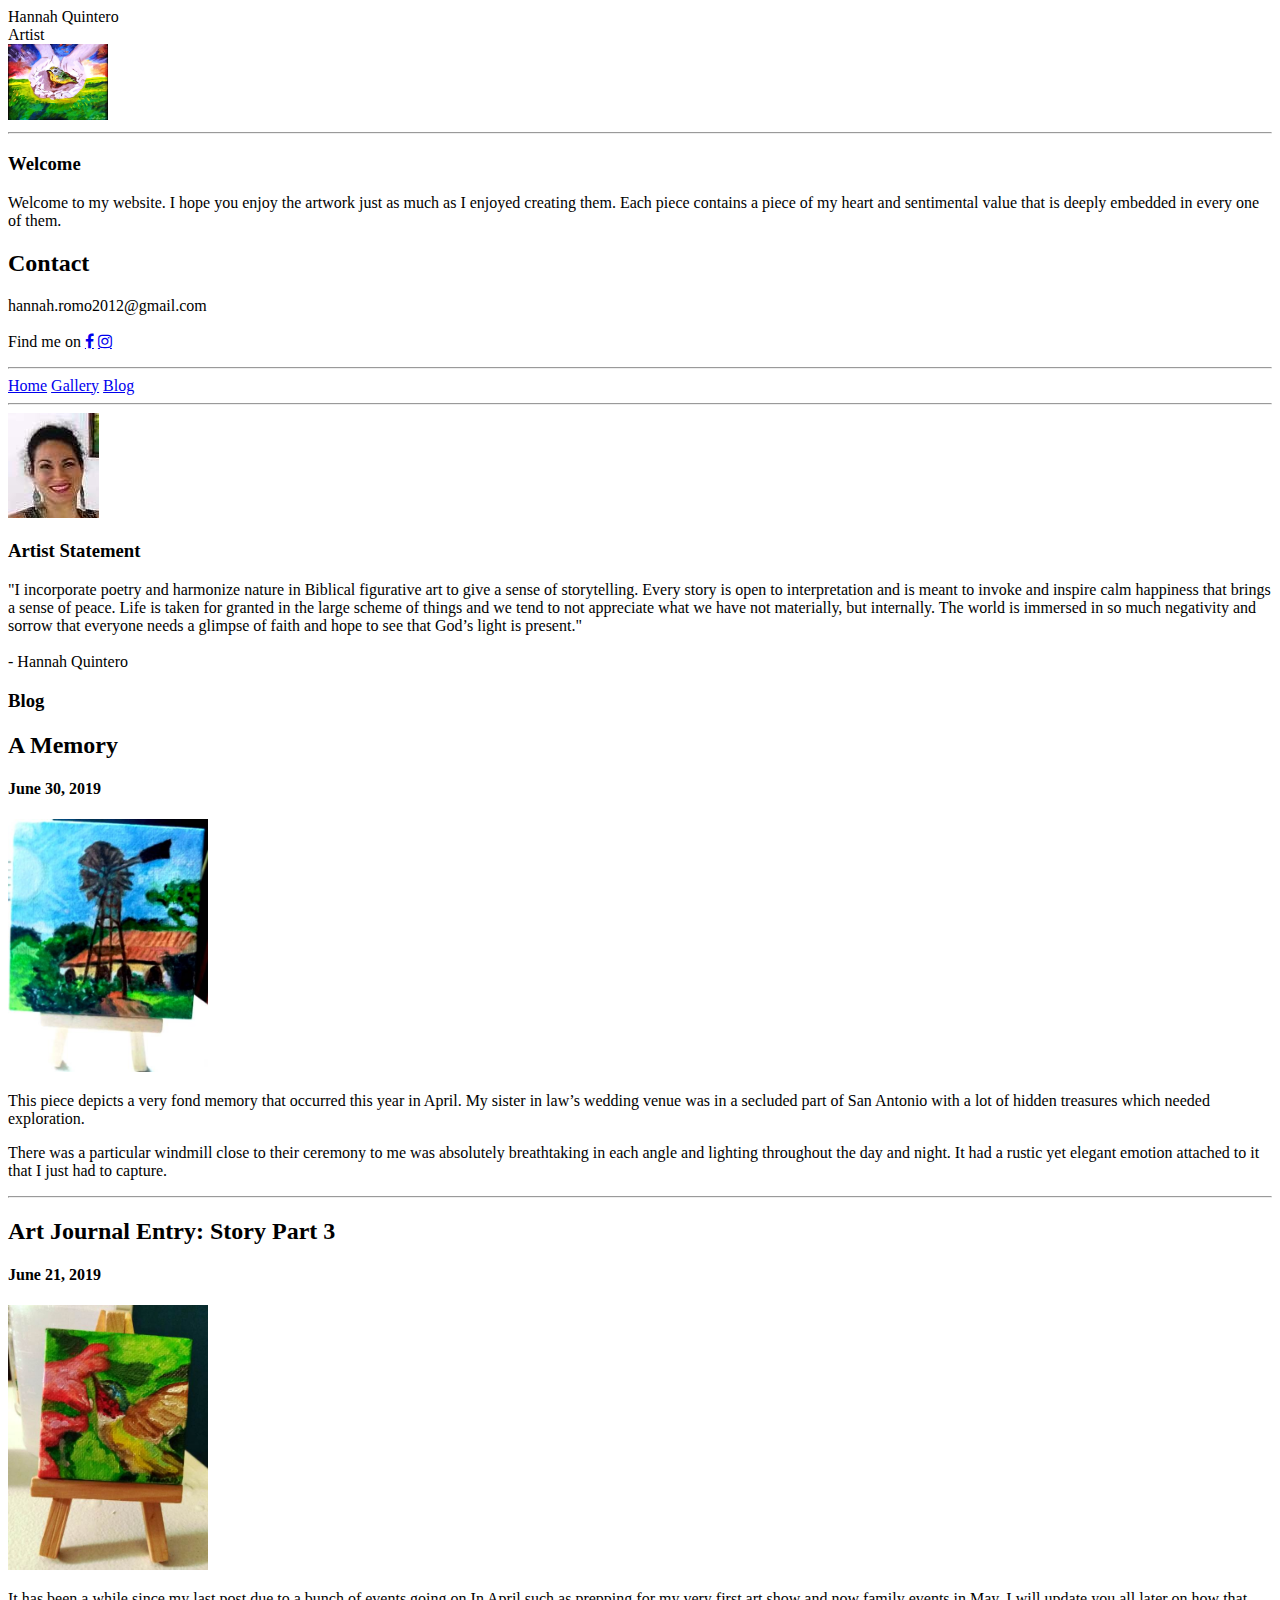
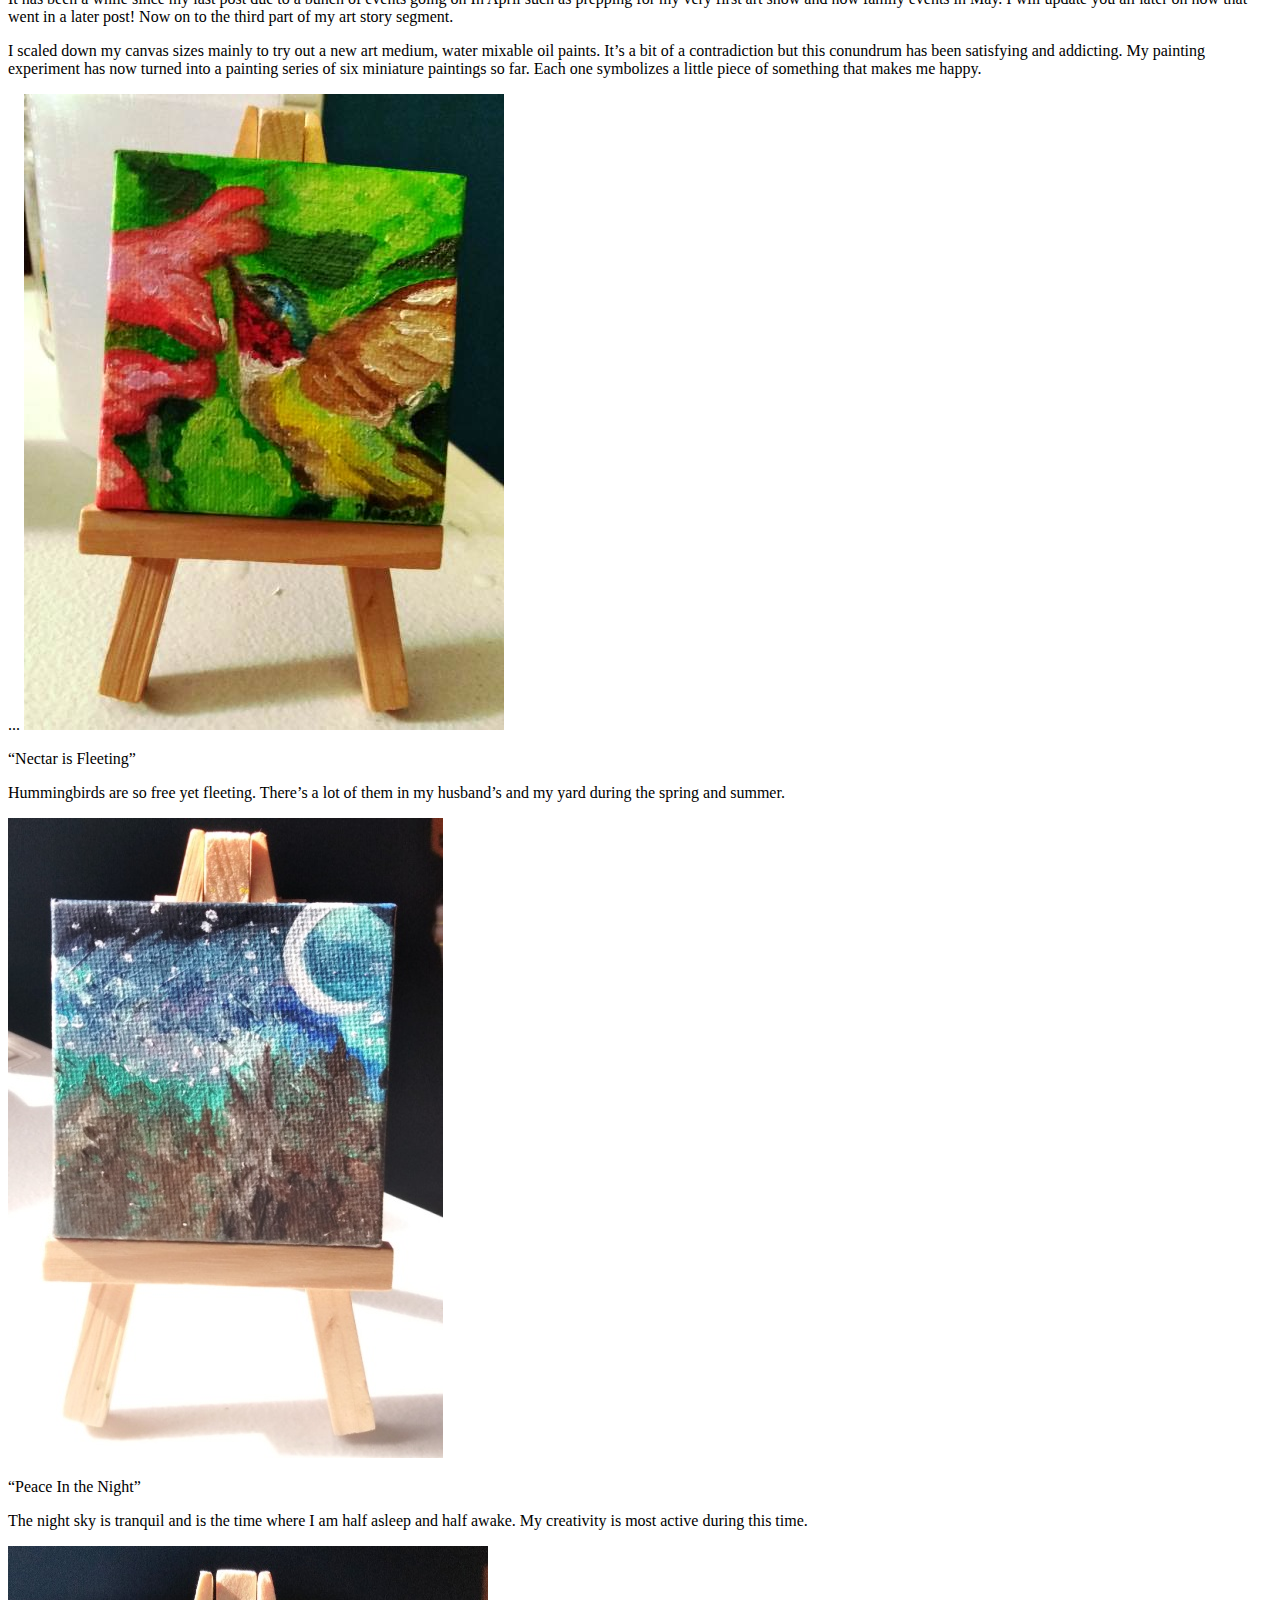
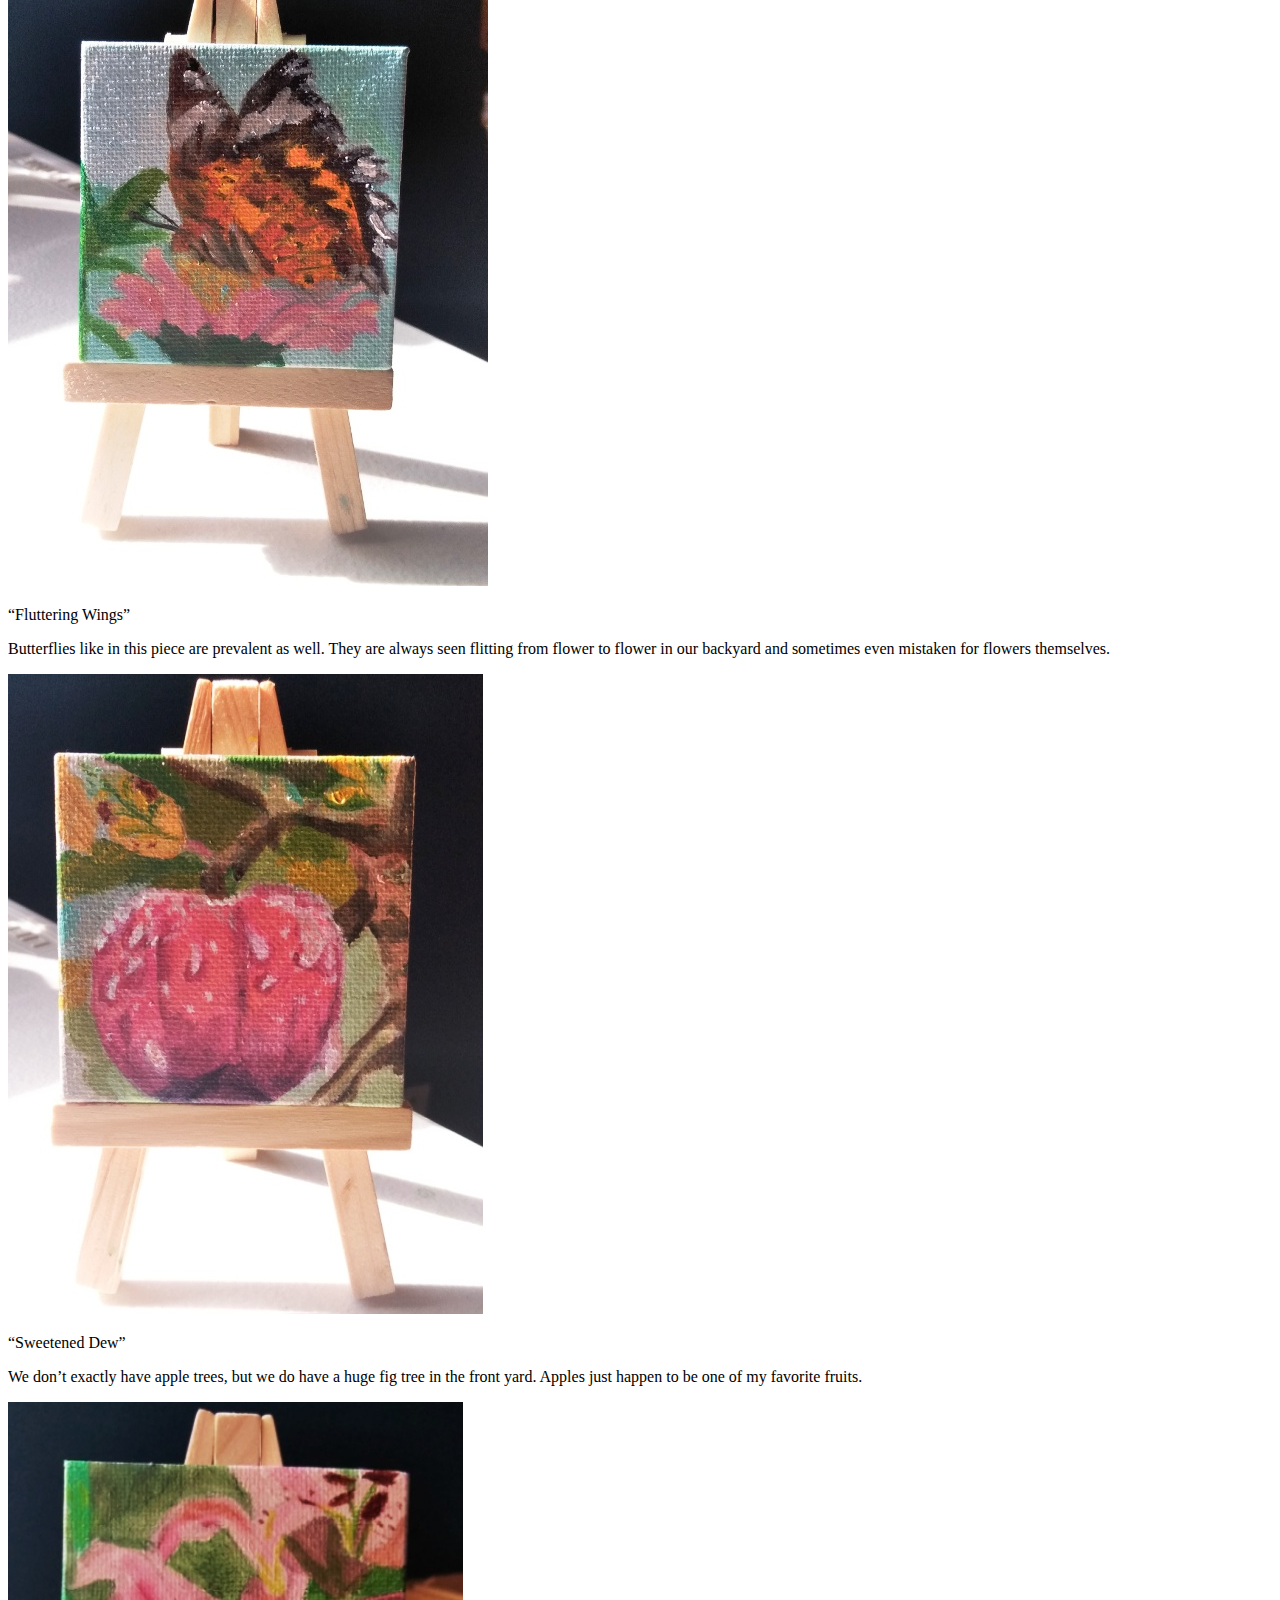
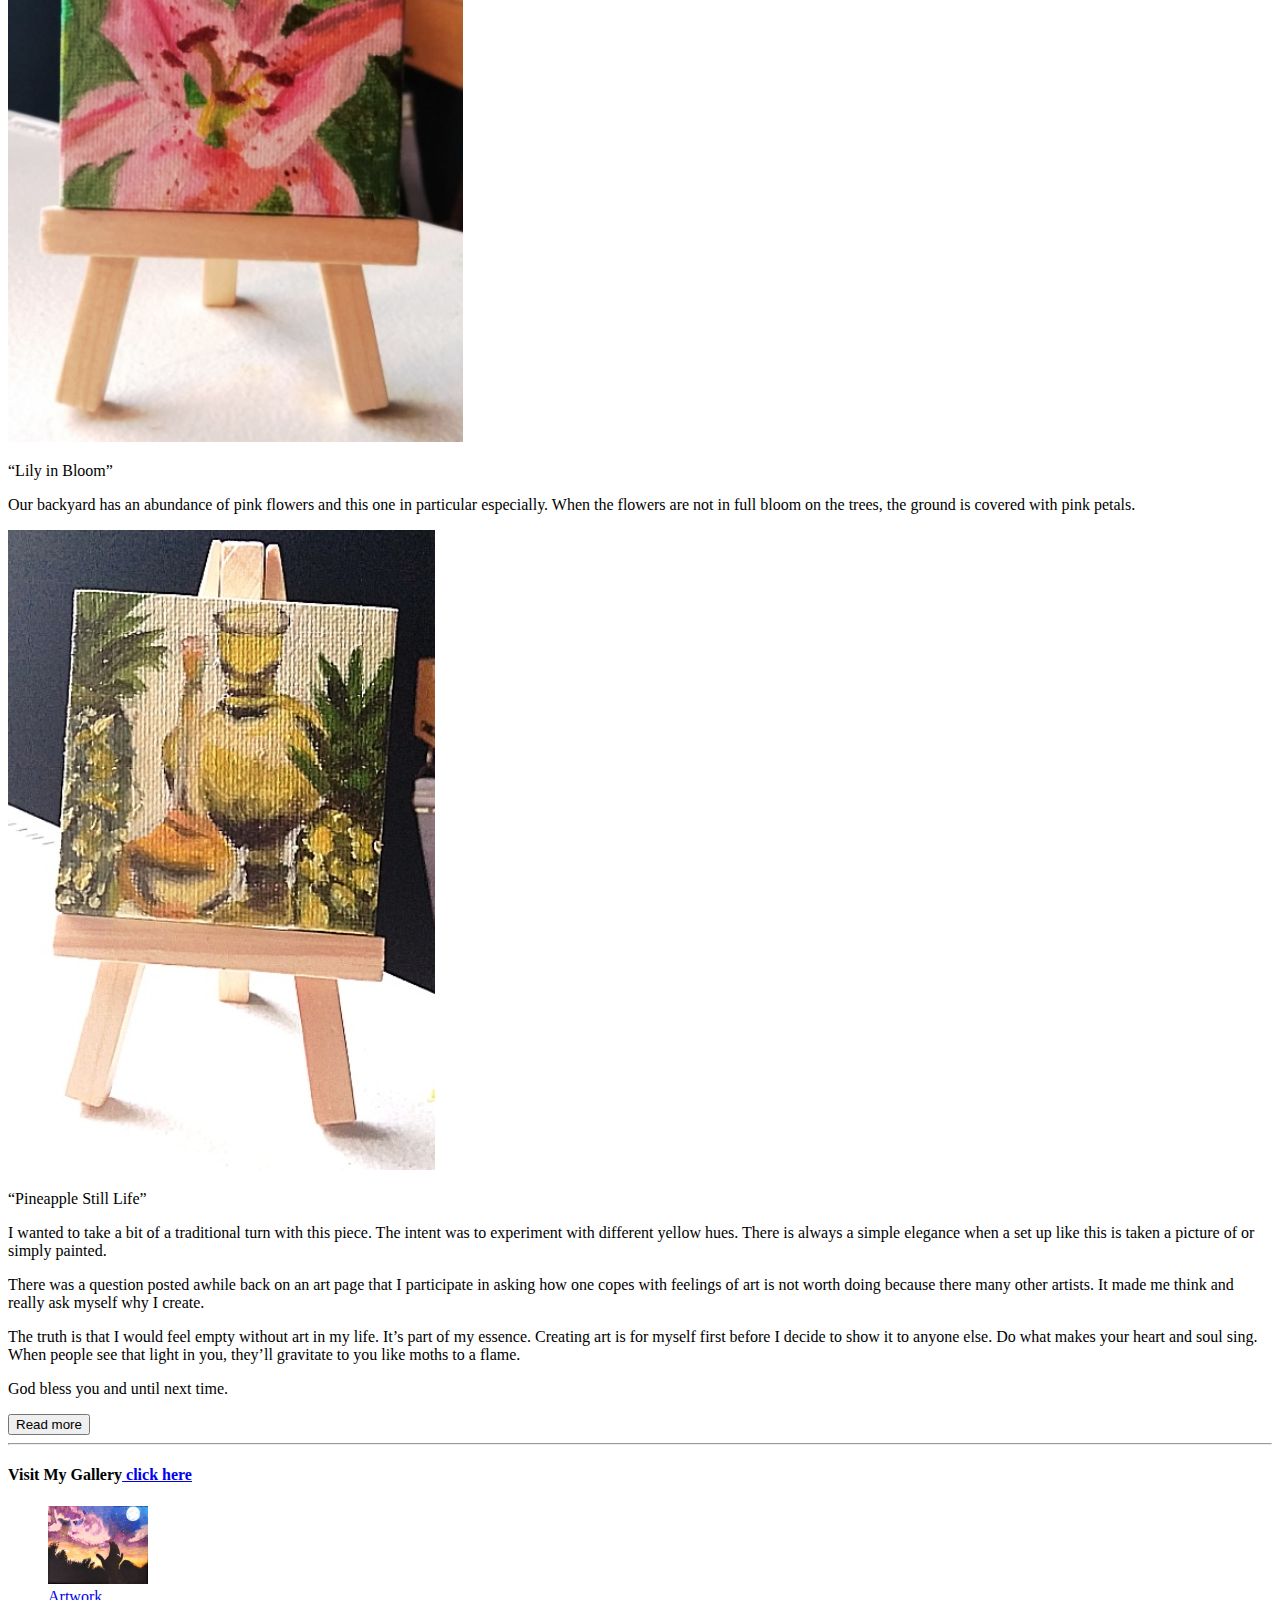
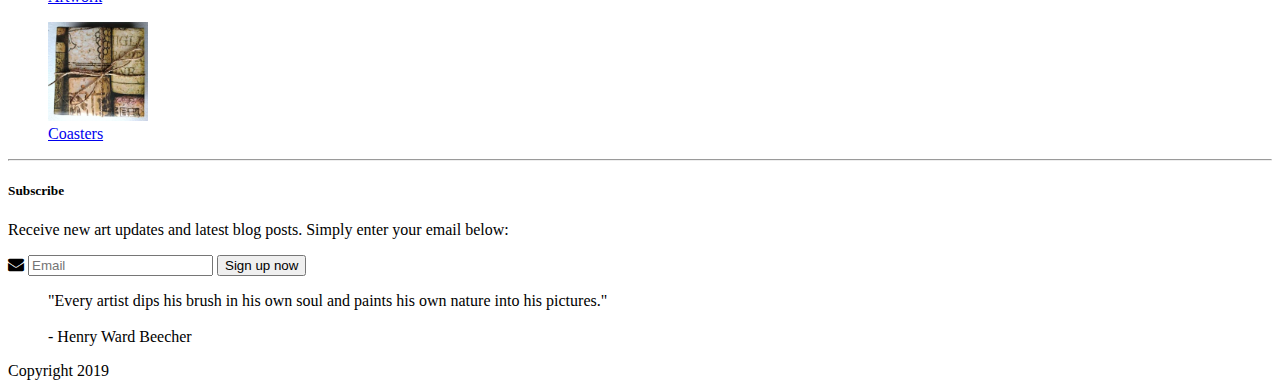
==== blog.html @ 10ae80a7 "initial upload" ====
<!DOCTYPE html>
<html>
    <head>
      	<title>Hannah Quintero Art</title>
      	<link rel="stylesheet" href="index.css">
        <link rel="stylesheet" href="https://cdnjs.cloudflare.com/ajax/libs/font-awesome/4.7.0/css/font-awesome.min.css">

    </head>
    
    
    	<body>
    <div>
    		<header>Hannah Quintero<br>Artist<br><img src="images/hands.jpg" alt="hands" width="100"></header>
    </div>	

<hr> 
<div class="welcome">
  <h3>Welcome</h3>

  <p>Welcome to my website. I hope you enjoy the artwork just as much as I enjoyed creating them. Each piece contains a piece of my heart and sentimental value that is deeply embedded in every one of them.</p>

</div>

	<div class="contact">
     	
    <h2>Contact</h2>
      <p>hannah.romo2012@gmail.com<br><br>Find me on
				<a href="https://www.facebook.com/HannahQuinteroArt" target="_blank" class="fa fa-facebook"></a>  

				<a href="https://www.instagram.com/hannahquinteroart" target="_blank" class="fa fa-instagram"></a>
      </p>  
  </div>
<hr>

<div class="bg">       
    
    <!---remember to change the "active" link for each page -->
<div class="nav">        
        <a href="index.html">Home</a>
        <a href="gallery.html">Gallery</a>
		<a class="active" href="#Blog">Blog</a>
          
</div>

</div>

<hr>

<div class="aboutblog"> 
<img src="images/profilepic.jpg">

<h3>Artist Statement</h3>
<p>"I incorporate poetry and harmonize nature in Biblical figurative art to give a sense of storytelling. Every story is open to interpretation and is meant to invoke and inspire calm happiness that brings a sense of peace. Life is taken for granted in the large scheme of things and we tend to not appreciate what we have not materially, but internally. The world is immersed in so much negativity and sorrow that everyone needs a glimpse of faith and hope to see that God’s light is present." <br><br> - Hannah Quintero</p>
</div>


	<div class="blog">
        <h3 id="blog">Blog</h3>
        <h2 id="amemory">A Memory</h2>
        <h4>June 30, 2019</h4>

        <img src="images/lovewaitspastthewindmill.jpg" width="200">

        <p>This piece depicts a very fond memory that occurred this year in April. My sister in law’s wedding venue was in a secluded part of San Antonio with a lot of hidden treasures which needed exploration.</p>
        <p>There was a particular windmill close to their ceremony to me was absolutely breathtaking in each angle and lighting throughout the day and night. It had a rustic yet elegant emotion attached to it that I just had to capture.</p>
	
<hr>
        
        <h2 id="storypart3">Art Journal Entry: Story Part 3</h2>
        <h4>June 21, 2019</h4>

        <img src="images/nectarisfleeting.jpg" alt="Nectar is Fleeting" width="200">


        <p>It has been a while since my last post due to a bunch of events going on In April such as prepping for my very first art show and now family events in May. I will update you all later on how that went in a later post! Now on to the third part of my art story segment.
        <p>I scaled down my canvas sizes mainly to try out a new art medium, water mixable oil paints. It’s a bit of a contradiction but this conundrum has been satisfying and addicting. My painting experiment has now turned into a painting series of six miniature paintings so far. Each one symbolizes a little piece of something that makes me happy.</p><span id="dots">...</span><span id="more">

        <img src="images/nectarisfleeting.jpg" alt="Nectar is Fleeting">


        <p>“Nectar is Fleeting”</p>
        <p>Hummingbirds are so free yet fleeting. There’s a lot of them in my husband’s and my yard during the spring and summer.</p>

        <img src="images/peaceinthenight.jpg" alt="Peace in the Night">

        <p>“Peace In the Night”</p>
        <p>The night sky is tranquil and is the time where I am half asleep and half awake. My creativity is most active during this time.</p>

        <img src="images/flutteringwings.jpg" alt="Fluttering Wings">

        <p>“Fluttering Wings”</p>
        <p>Butterflies like in this piece are prevalent as well. They are always seen flitting from flower to flower in our backyard and sometimes even mistaken for flowers themselves.</p>

        <img src="images/sweeteneddew.jpg" alt="Sweetened Dew">

        <p>“Sweetened Dew”</p>
        <p>We don’t exactly have apple trees, but we do have a huge fig tree in the front yard. Apples just happen to be one of my favorite fruits.</p>

        <img src="images/lilyinbloom.jpg" alt="Lily in Bloom">

        <p>“Lily in Bloom”</p>
        <p>Our backyard has an abundance of pink flowers and this one in particular especially. When the flowers are not in full bloom on the trees, the ground is covered with pink petals.</p>

        <img src="images/pineapplestilllife.jpg" alt="Pine Apple Still Life">

        <p>“Pineapple Still Life”</p>
        <p>I wanted to take a bit of a traditional turn with this piece. The intent was to experiment with different yellow hues. There is always a simple elegance when a set up like this is taken a picture of or simply painted.</p>

        <p>There was a question posted awhile back on an art page that I participate in asking how one copes with feelings of art is not worth doing because there many other artists. It made me think and really ask myself why I create.</p>

        <p>The truth is that I would feel empty without art in my life. It’s part of my essence. Creating art is for myself first before I decide to show it to anyone else. Do what makes your heart and soul sing. When people see that light in you, they’ll gravitate to you like moths to a flame.</p>

        <p>God bless you and until next time.</p></span>

        <button onclick="myFunction()" id="myBtn">Read more</button>

<script>function myFunction() {
  var dots = document.getElementById("dots");
  var moreText = document.getElementById("more");
  var btnText = document.getElementById("myBtn");

  if (dots.style.display === "none") {
    dots.style.display = "inline";
    btnText.innerHTML = "Read more"; 
    moreText.style.display = "none";
  } else {
    dots.style.display = "none";
    btnText.innerHTML = "Read less"; 
    moreText.style.display = "inline";
  }
}	
</script>

	</div>

<hr>

<div id="gallery_blog">

	<h4>Visit My Gallery<a href="gallery.html#gallery"> click here</a></h4>

<figure>
<a href="gallery.html#artwork"><img src="images/reaching.jpg" width="100" alt="artwork" title="Artwork"><figcaption>Artwork</figcaption></a>
</figure>

<figure>
<a href="gallery.html#coasters"><img src="images/coaster3.jpg" width="100" alt="coasters" title="Coasters"><figcaption>Coasters</figcaption>
</figure></a>

</div>

<hr>

<div class="simple-subscription-form">
  <form>
    <h5>Subscribe</h5>
    <p>Receive new art updates and latest blog posts. Simply enter your email below:</p>
    <div class="input-group">
      <span class="input-group-label">
        <i class="fa fa-envelope"></i>
      </span>
      <input class="input-group-field" type="email" placeholder="Email" required>
      <button class="button">Sign up now</button>
  </form>
</div>

<div>
        <blockquote>

        	"Every artist dips his brush in his own soul and paints his own nature into his pictures." <br><br>

		- Henry Ward Beecher</blockquote>


<footer>Copyright 2019</footer>

</div>
	</body>

</html>
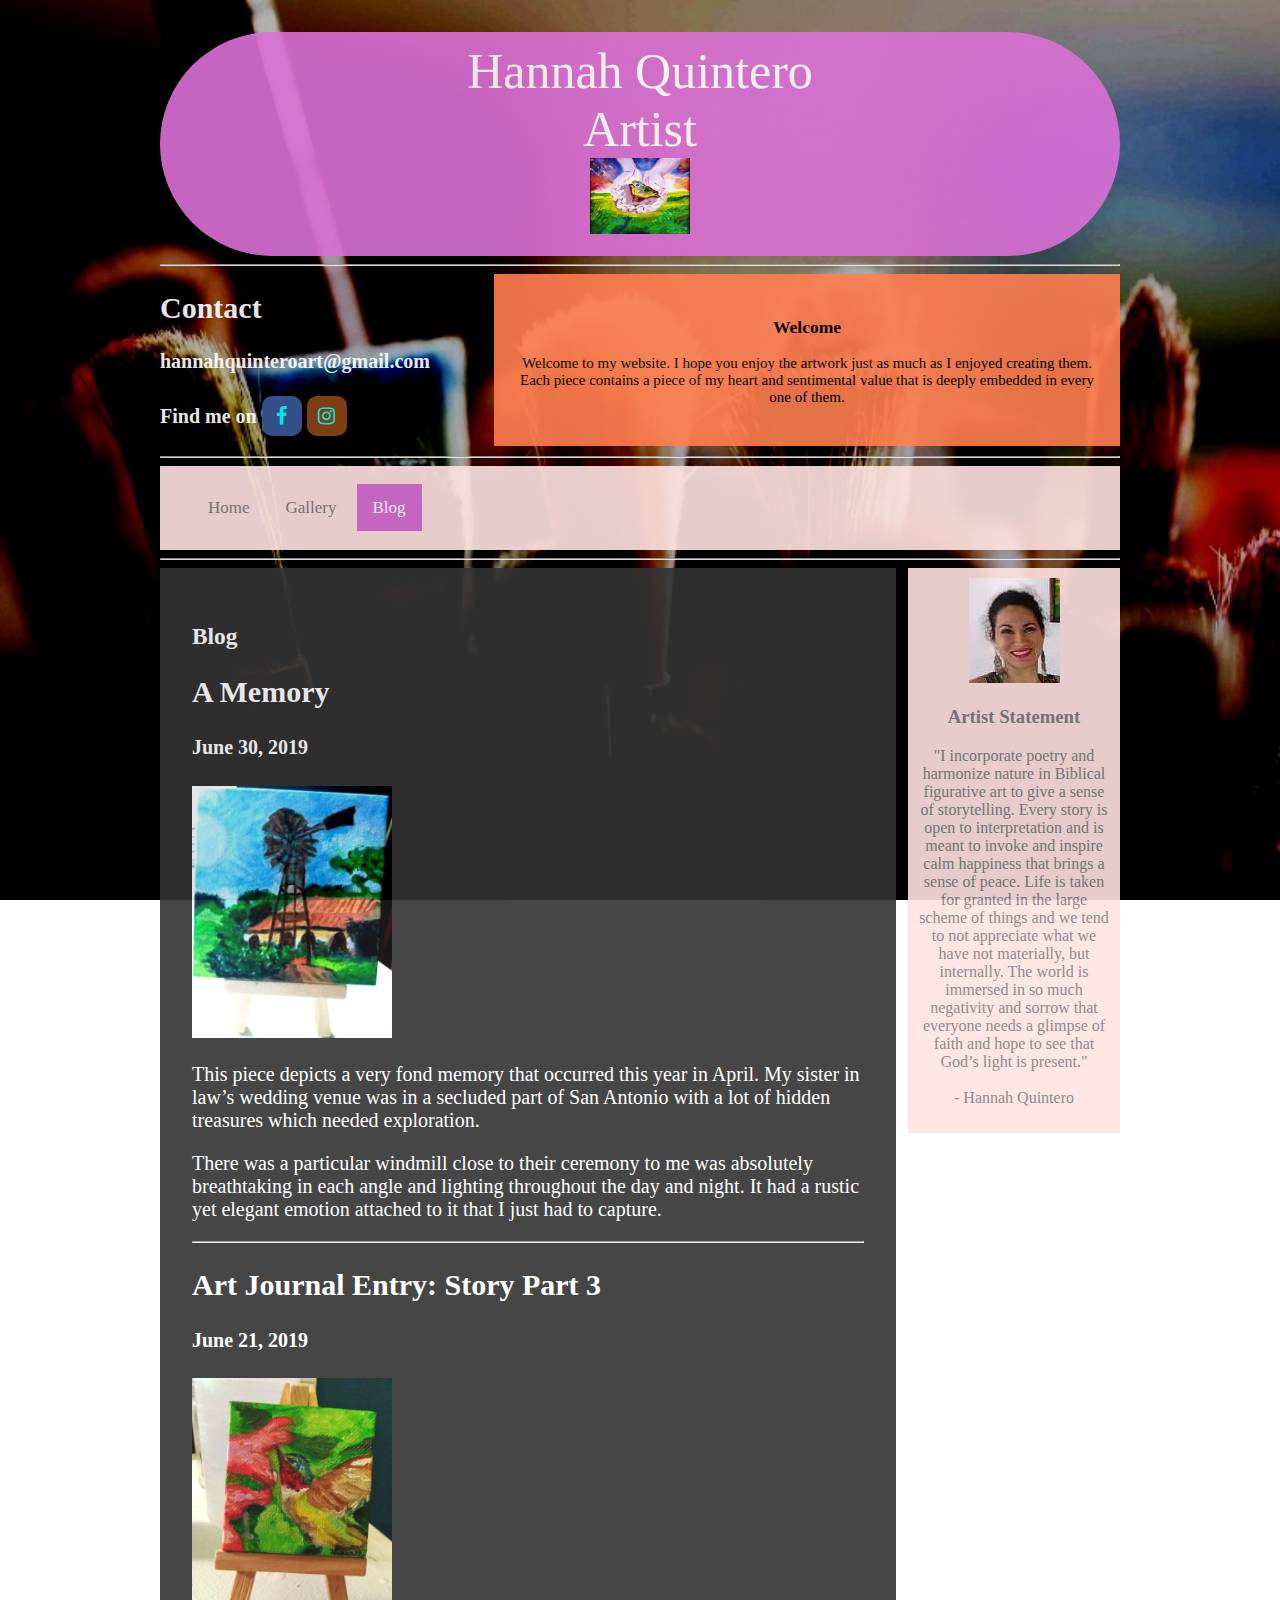
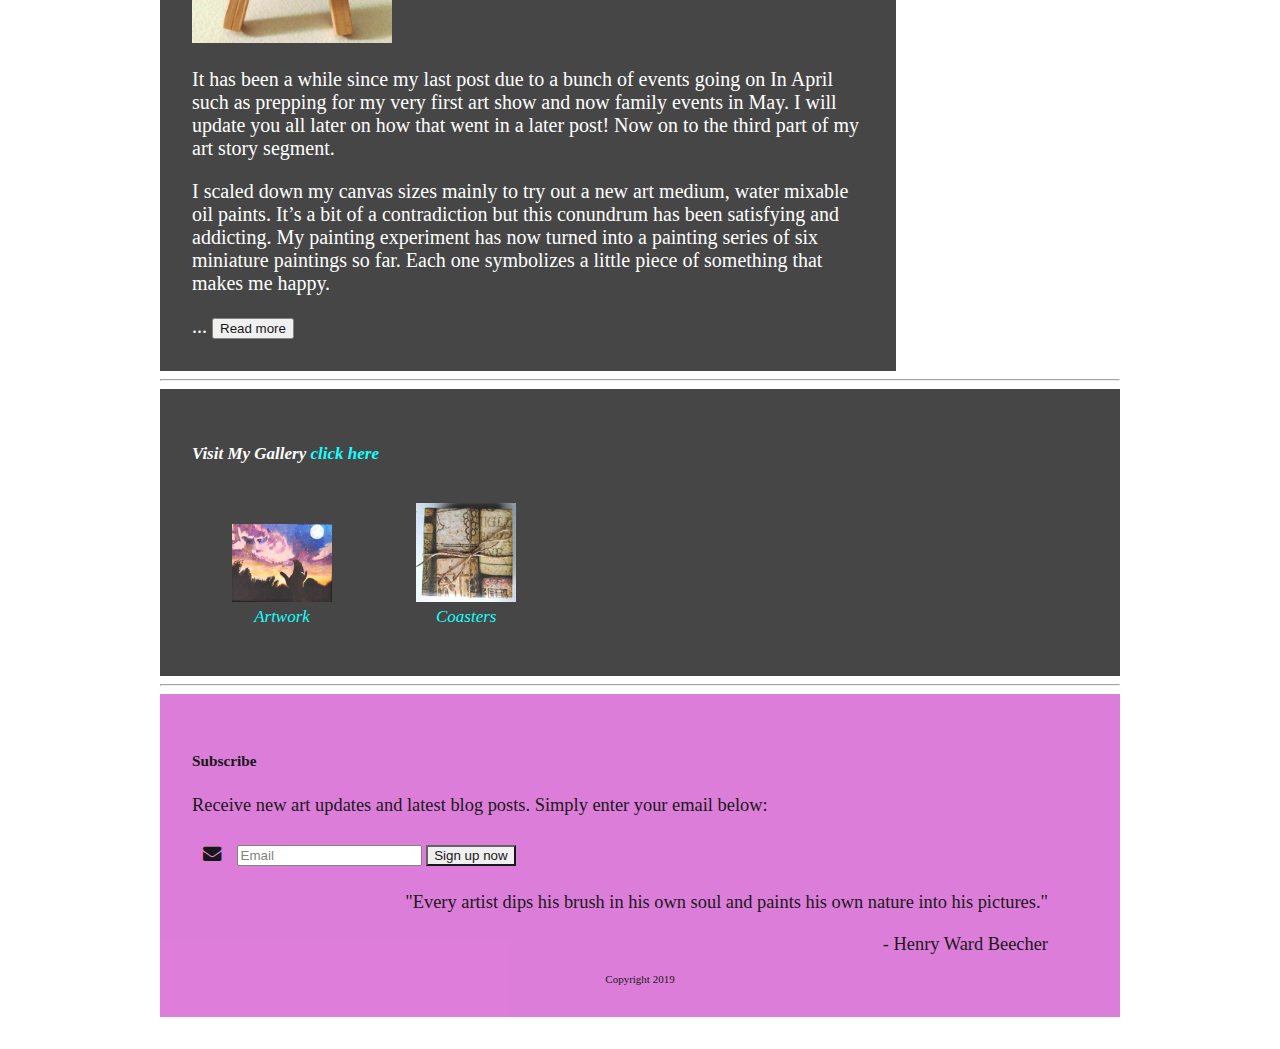
==== commit 16f58543: "Update blog.html" ====
--- a/blog.html
+++ b/blog.html
@@ -24,7 +24,7 @@
 	<div class="contact">
      	
     <h2>Contact</h2>
-      <p>hannah.romo2012@gmail.com<br><br>Find me on
+      <p>hannahquinteroart@gmail.com<br><br>Find me on
 				<a href="https://www.facebook.com/HannahQuinteroArt" target="_blank" class="fa fa-facebook"></a>  
 
 				<a href="https://www.instagram.com/hannahquinteroart" target="_blank" class="fa fa-instagram"></a>
@@ -177,4 +177,4 @@
 </div>
 	</body>
 
-</html>+</html>
--- a/index.css
+++ b/index.css
@@ -0,0 +1,184 @@
+header{
+			font-size: 50px;
+      		text-align:center;
+           	background-color:orchid;
+      		padding:10px;
+      		color: white;
+                   border-radius: 600px;
+}
+
+h2{
+	color: white;
+}
+
+blockquote{
+  text-align: right;
+}
+footer{
+      		text-align:center;
+      		font-size:11px;
+      		font-weight: 400;
+      }
+
+.contact{
+	font-size: 20px;
+	font-weight: 700;
+	color: white;
+  width: 25%;
+
+
+}
+
+.welcome{
+  background-color: coral;
+  font-size: 15px;
+  color: black;
+  width: 60%;
+  float:right;
+  text-align: center;
+  padding: 25px
+
+}
+
+.fa {
+  padding: 10px;
+  font-size: 30px;
+  width: 20px;
+  text-align: center;
+  text-decoration: none;
+  border-radius: 25%;
+}
+
+.fa:hover {
+  opacity: 0.7;
+}
+
+.fa-facebook {
+  background: #3B5998;
+  color: white;
+}
+
+.fa-instagram {
+  background: saddlebrown;
+  color: white;
+}
+
+a:link{
+	color:aqua;
+	text-decoration:none;
+}
+
+a:visited {
+  color: aqua;
+}
+
+a:hover {
+  color: yellow;
+}
+
+.nav a {
+  float:;
+  color: grey;
+  text-align: center ;
+  padding: 14px 16px;
+  text-decoration: none;
+  font-size: 17px;
+}
+
+.nav a:hover{
+	background-color: #555555;
+  color: black;
+}
+
+.nav a.active {
+  background-color: orchid;
+  color: white;
+}
+
+body{
+	background-image: url("images/background2.jpg");
+    position: relative;
+    background-attachment: center;
+    background-size: cover;
+	background-repeat: no-repeat;
+    background-attachment: fixed;
+    padding: 2rem;
+	border-radius: 0;
+	color: grey;
+	width:960px;
+	margin: auto;	
+	opacity: .9;
+	font-family: bookman old style, serif;
+
+}
+
+.bg{
+	background-color: mistyrose;
+	margin: auto;
+	padding: 2rem;
+	background-position: fixed;
+}
+
+#gallery_blog{
+
+	padding: 2rem;
+	background-color: #333333;
+	margin: 0;
+	color:white;
+	font-family:booksmans old style, serif;
+	font-style: italic;
+  font-size: 17px;
+
+
+}
+
+.blog{
+  padding: 2rem;
+  background-color: #333333;
+  margin: 0;
+  color:white;
+  font-family:booksmans old style, serif;
+  font-style: none;
+  font-size: 20px;
+  width: 70%;
+  }
+.aboutblog{
+  background-color: mistyrose;
+  text-align: center;
+  float:right;
+  width:20%;
+  padding:10px;
+  
+}
+
+#more {
+  display: none;
+}
+
+figure{
+	display: inline-block;
+	text-align: center;
+}
+
+.bio {
+    float: right;
+    padding: 10px;
+}
+.about{
+  float: right;
+  padding: 10px;
+}
+
+.simple-subscription-form {
+  background: orchid;
+  color: black;
+  padding: 2rem;
+  border-radius: 0;
+  font-size: 115%
+}
+
+.simple-subscription-form .button {
+  margin-bottom: 0;
+  border-radius: 0 0 0 0;
+}
+
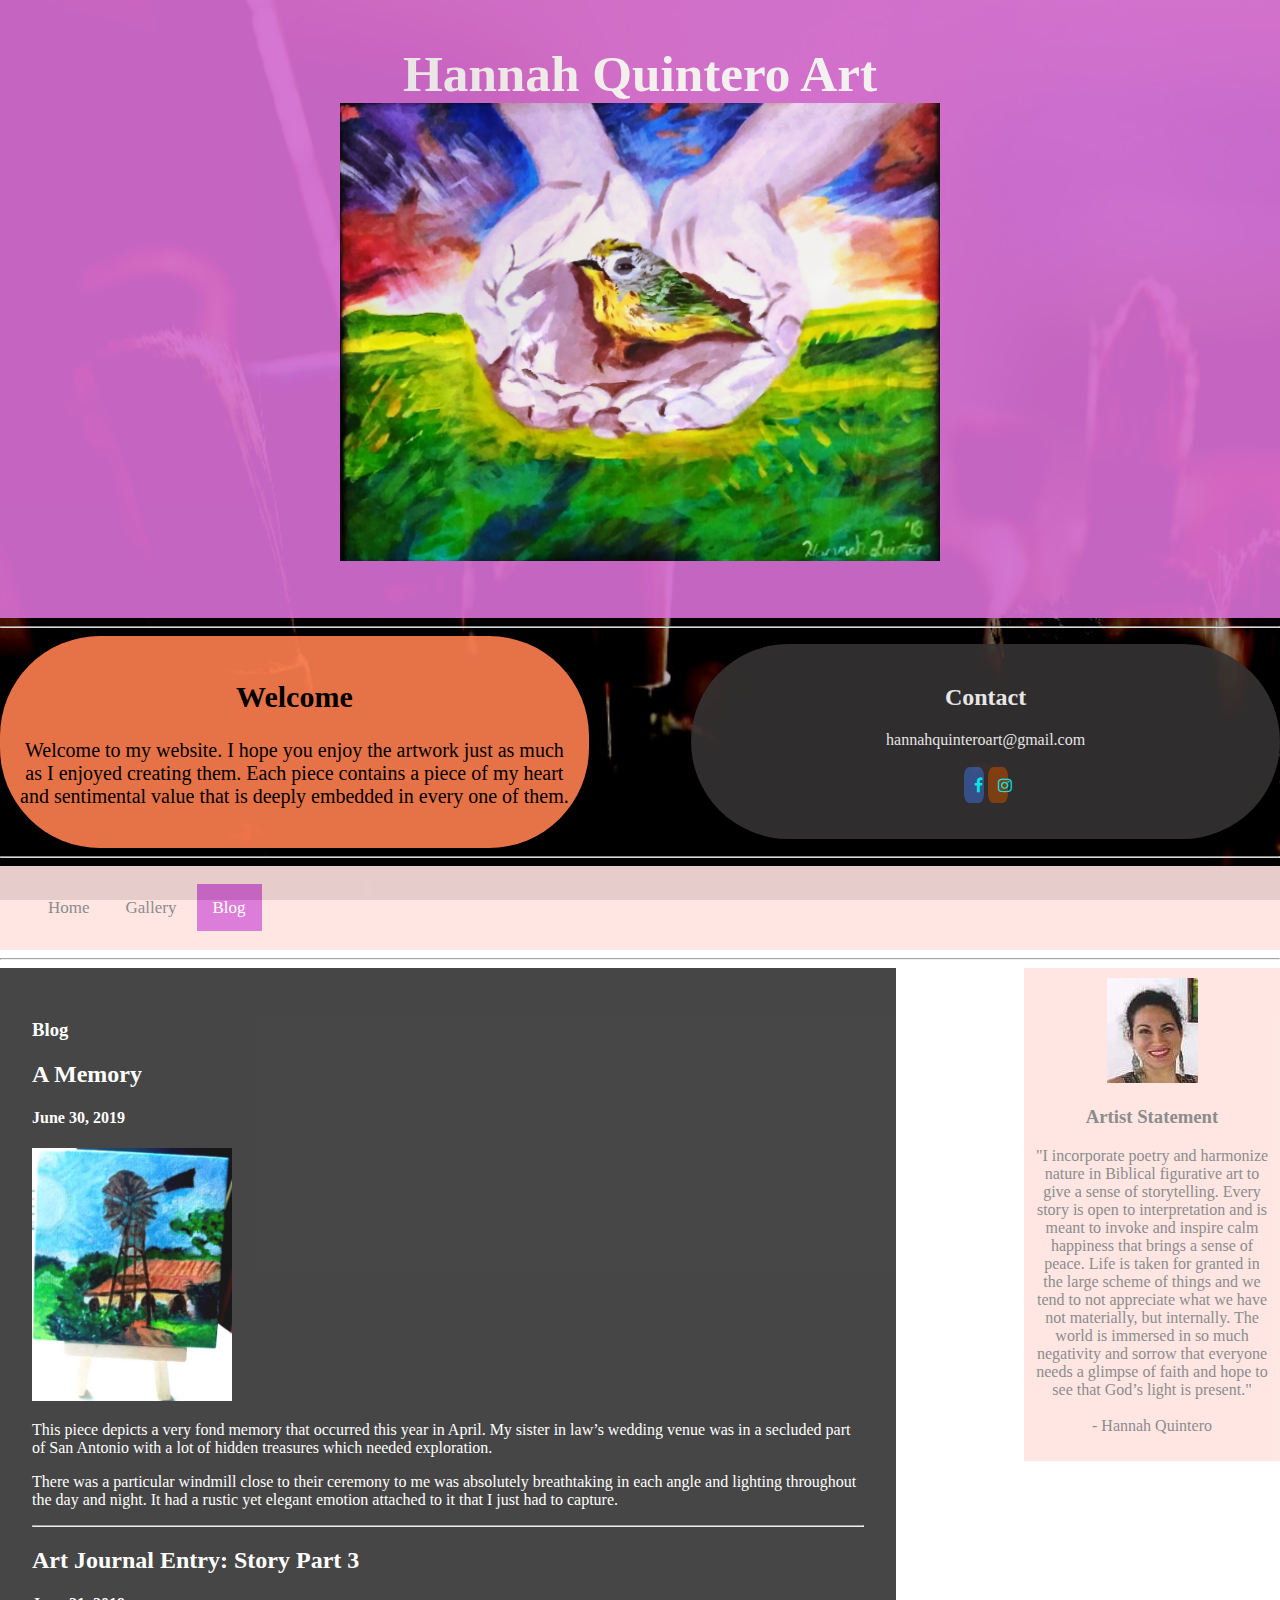
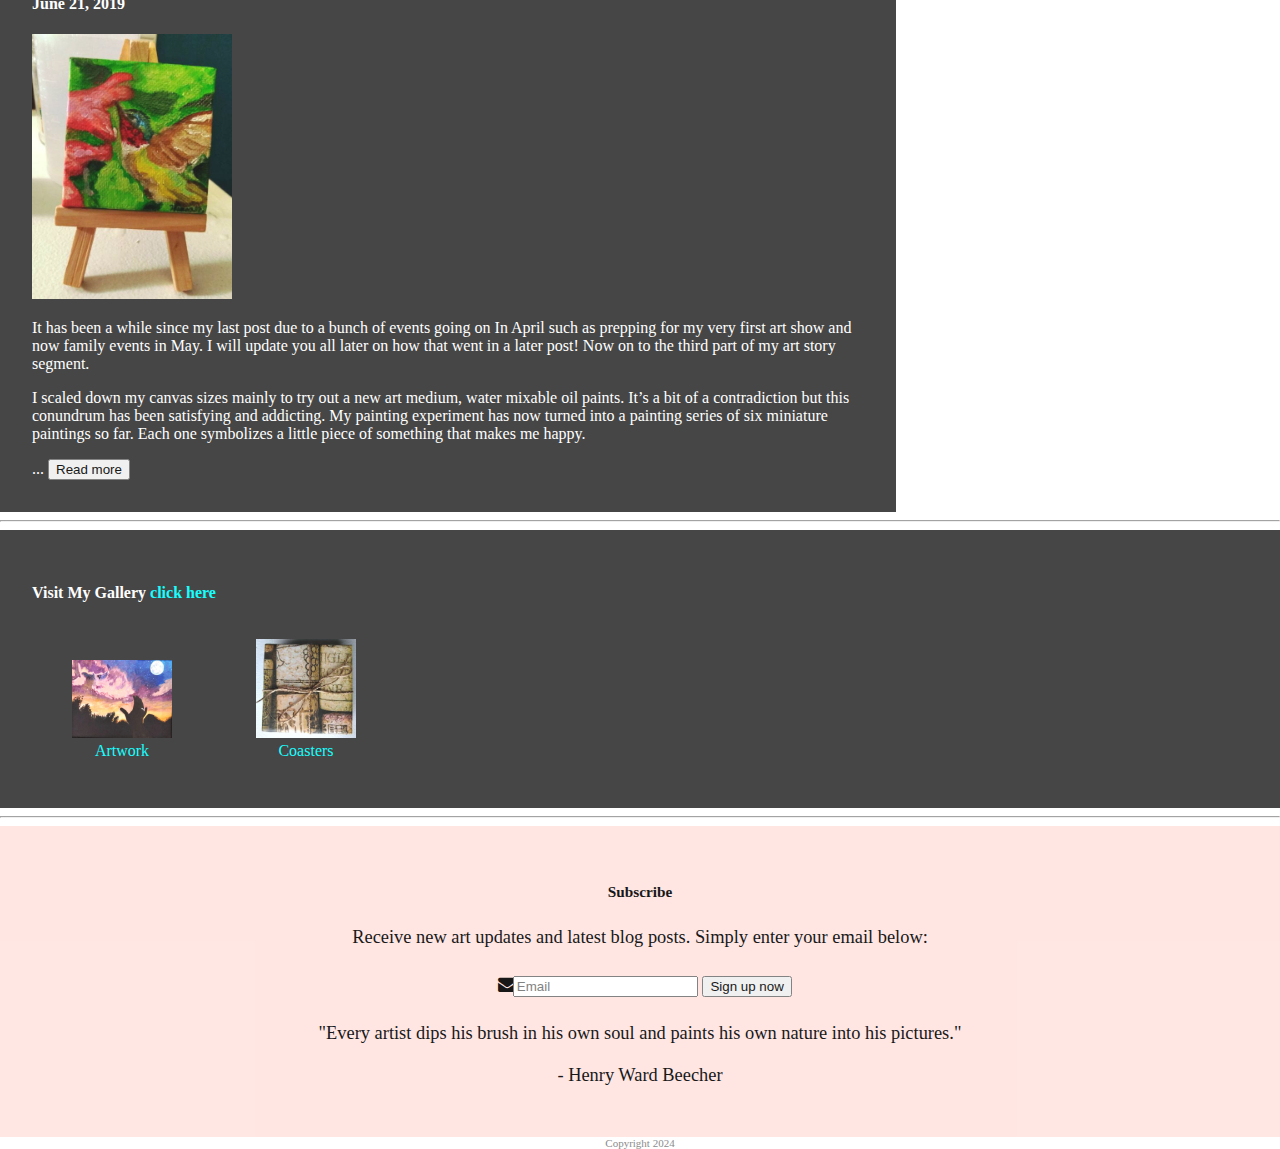
==== commit c9c55ba1: "Add files via upload" ====
--- a/blog.html
+++ b/blog.html
@@ -1,35 +1,47 @@
 <!DOCTYPE html>
 <html>
     <head>
+        <meta charset="UTF-8">
+        <meta name="viewport" content="width=device-width, initial-scale=1.0">
       	<title>Hannah Quintero Art</title>
       	<link rel="stylesheet" href="index.css">
         <link rel="stylesheet" href="https://cdnjs.cloudflare.com/ajax/libs/font-awesome/4.7.0/css/font-awesome.min.css">
 
     </head>
     
+<body>
+<main>
+        
+      <header>
+        
+      <h1>Hannah Quintero Art<br><img src="images/hands.jpg" alt="hands" width="600">
+      </h1>  
+      
+      </header>
     
-    	<body>
-    <div>
-    		<header>Hannah Quintero<br>Artist<br><img src="images/hands.jpg" alt="hands" width="100"></header>
-    </div>	
-
-<hr> 
-<div class="welcome">
-  <h3>Welcome</h3>
-
-  <p>Welcome to my website. I hope you enjoy the artwork just as much as I enjoyed creating them. Each piece contains a piece of my heart and sentimental value that is deeply embedded in every one of them.</p>
-
-</div>
-
-	<div class="contact">
-     	
-    <h2>Contact</h2>
-      <p>hannahquinteroart@gmail.com<br><br>Find me on
-				<a href="https://www.facebook.com/HannahQuinteroArt" target="_blank" class="fa fa-facebook"></a>  
-
-				<a href="https://www.instagram.com/hannahquinteroart" target="_blank" class="fa fa-instagram"></a>
-      </p>  
-  </div>
+    
+    <hr> 
+    
+    <section class="con_wel">
+      <div class="welcome">
+      <h2>Welcome</h2>
+    
+      <p>Welcome to my website. I hope you enjoy the artwork just as much as I enjoyed creating them. Each piece contains a piece of my heart and sentimental value that is deeply embedded in every one of them.</p>
+    
+      </div>
+    
+      <div class="contact">
+           
+      <h2>Contact</h2>
+          <p>hannahquinteroart@gmail.com<br><br>
+            <a href="https://www.facebook.com/HannahQuinteroArt" target="_blank" class="fa fa-facebook"></a> 
+            <a href="https://www.instagram.com/hannahquinteroart" target="_blank" class="fa fa-instagram"></a>
+          </p>  
+    
+    
+      </div>
+    
+    </section>
 <hr>
 
 <div class="bg">       
@@ -154,27 +166,30 @@
 <div class="simple-subscription-form">
   <form>
     <h5>Subscribe</h5>
-    <p>Receive new art updates and latest blog posts. Simply enter your email below:</p>
+      <p>Receive new art updates and latest blog posts. Simply enter your email below:</p>
+      
     <div class="input-group">
       <span class="input-group-label">
         <i class="fa fa-envelope"></i>
       </span>
       <input class="input-group-field" type="email" placeholder="Email" required>
       <button class="button">Sign up now</button>
+    </div>   
   </form>
-</div>
-
-<div>
-        <blockquote>
-
-        	"Every artist dips his brush in his own soul and paints his own nature into his pictures." <br><br>
-
-		- Henry Ward Beecher</blockquote>
 
 
-<footer>Copyright 2019</footer>
 
+<blockquote>"Every artist dips his brush in his own soul and paints his own nature into his pictures." <br><br>
+
+		- Henry Ward Beecher
+  
+</blockquote>
+
+   
 </div>
+</main>
+
+<footer>Copyright 2024</footer>
 	</body>
 
-</html>
+</html>--- a/index.css
+++ b/index.css
@@ -1,184 +1,188 @@
-header{
-			font-size: 50px;
-      		text-align:center;
-           	background-color:orchid;
-      		padding:10px;
-      		color: white;
-                   border-radius: 600px;
+*,
+*::before,
+*::after {
+    box-sizing: border-box;
 }
 
-h2{
-	color: white;
+body {
+    background-image: url("images/background2.jpg");
+    background-size: cover;
+    background-repeat: no-repeat;
+    background-attachment: fixed;
+    margin: 0;
+    padding: 0;
+    color: grey;
+    font-size: 1rem;
+    font-family: "bookman old style", serif;
+    opacity: 0.9;
 }
 
-blockquote{
-  text-align: right;
-}
-footer{
-      		text-align:center;
-      		font-size:11px;
-      		font-weight: 400;
-      }
-
-.contact{
-	font-size: 20px;
-	font-weight: 700;
-	color: white;
-  width: 25%;
-
-
+.container {
+    width: 100%;
+    max-width: 1200px;
+    margin: 0 auto;
+    padding: 20px;
 }
 
-.welcome{
-  background-color: coral;
-  font-size: 15px;
-  color: black;
-  width: 60%;
-  float:right;
-  text-align: center;
-  padding: 25px
+header {
+    text-align: center;
+    background-color: orchid;
+    padding: 10px;
+    color: white;
+    max-width: 100%;
+}
 
+h1 {
+    font-size: 4vw;
+}
+
+blockquote,
+footer {
+    text-align: center;
+}
+
+footer {
+    font-size: 11px;
+    font-weight: 400;
+}
+
+img {
+    max-width: 100%;
+    height: auto;
+}
+
+.con_wel {
+    display: flex;
+    justify-content: space-between;
+    align-items: center;
+    flex-wrap: wrap;
+    text-align: center;
+    gap: 5px;
+}
+
+.contact,
+.welcome {
+    width: 46%;
+    padding: 20px;
+    border-radius: 100px;
+}
+
+.contact {
+    background-color: rgb(53, 50, 50);
+    color: white;
+}
+
+.welcome {
+    background-color: coral;
+    color: black;
+    font-size: 20px;
 }
 
 .fa {
-  padding: 10px;
-  font-size: 30px;
-  width: 20px;
-  text-align: center;
-  text-decoration: none;
-  border-radius: 25%;
-}
-
-.fa:hover {
-  opacity: 0.7;
+    padding: 10px;
+    font-size: 30px;
+    width: 20px;
+    text-align: center;
+    text-decoration: none;
+    border-radius: 25%;
 }
 
 .fa-facebook {
-  background: #3B5998;
-  color: white;
+    background: #3b5998;
+    color: white;
 }
 
 .fa-instagram {
-  background: saddlebrown;
-  color: white;
+    background: saddlebrown;
+    color: white;
 }
 
-a:link{
-	color:aqua;
-	text-decoration:none;
-}
-
+a:link,
 a:visited {
-  color: aqua;
+    color: aqua;
+    text-decoration: none;
 }
 
 a:hover {
-  color: yellow;
+    color: yellow;
 }
 
 .nav a {
-  float:;
-  color: grey;
-  text-align: center ;
-  padding: 14px 16px;
-  text-decoration: none;
-  font-size: 17px;
+    color: grey;
+    text-align: center;
+    padding: 14px 16px;
+    text-decoration: none;
+    font-size: 17px;
 }
 
-.nav a:hover{
-	background-color: #555555;
-  color: black;
+.nav a:hover {
+    background-color: #555555;
+    color: black;
 }
 
 .nav a.active {
-  background-color: orchid;
-  color: white;
+    background-color: orchid;
+    color: white;
 }
 
-body{
-	background-image: url("images/background2.jpg");
-    position: relative;
-    background-attachment: center;
-    background-size: cover;
-	background-repeat: no-repeat;
-    background-attachment: fixed;
+.bg,
+.aboutblog,
+.simple-subscription-form {
+    background-color: mistyrose;
     padding: 2rem;
-	border-radius: 0;
-	color: grey;
-	width:960px;
-	margin: auto;	
-	opacity: .9;
-	font-family: bookman old style, serif;
-
 }
 
-.bg{
-	background-color: mistyrose;
-	margin: auto;
-	padding: 2rem;
-	background-position: fixed;
+#gallery_blog,
+.blog {
+    background-color: #333333;
+    color: white;
+    padding: 2rem;
+    margin: 0;
+    font-family: "bookman old style", serif;
 }
 
-#gallery_blog{
-
-	padding: 2rem;
-	background-color: #333333;
-	margin: 0;
-	color:white;
-	font-family:booksmans old style, serif;
-	font-style: italic;
-  font-size: 17px;
-
-
+.blog {
+    width: 70%;
 }
 
-.blog{
-  padding: 2rem;
-  background-color: #333333;
-  margin: 0;
-  color:white;
-  font-family:booksmans old style, serif;
-  font-style: none;
-  font-size: 20px;
-  width: 70%;
-  }
-.aboutblog{
-  background-color: mistyrose;
-  text-align: center;
-  float:right;
-  width:20%;
-  padding:10px;
-  
+.aboutblog {
+    text-align: center;
+    float: right;
+    width: 20%;
+    padding: 10px;
 }
 
 #more {
-  display: none;
+    display: none;
 }
 
-figure{
-	display: inline-block;
-	text-align: center;
+figure {
+    display: inline-block;
+    text-align: center;
 }
 
-.bio {
-    float: right;
+.bio,
+.about {
+    float: left;
     padding: 10px;
-}
-.about{
-  float: right;
-  padding: 10px;
 }
 
 .simple-subscription-form {
-  background: orchid;
-  color: black;
-  padding: 2rem;
-  border-radius: 0;
-  font-size: 115%
+    color: black;
+    font-size: 1.15rem;
+    text-align: center;
 }
 
-.simple-subscription-form .button {
-  margin-bottom: 0;
-  border-radius: 0 0 0 0;
+@media (max-width: 768px) {
+    .con_wel {
+        flex-direction: column;
+    }
+
+    .welcome,
+    .contact,
+    .aboutblog,
+    .blog {
+        width: 100%;
+        margin-bottom: 10px;
+    }
 }
-
